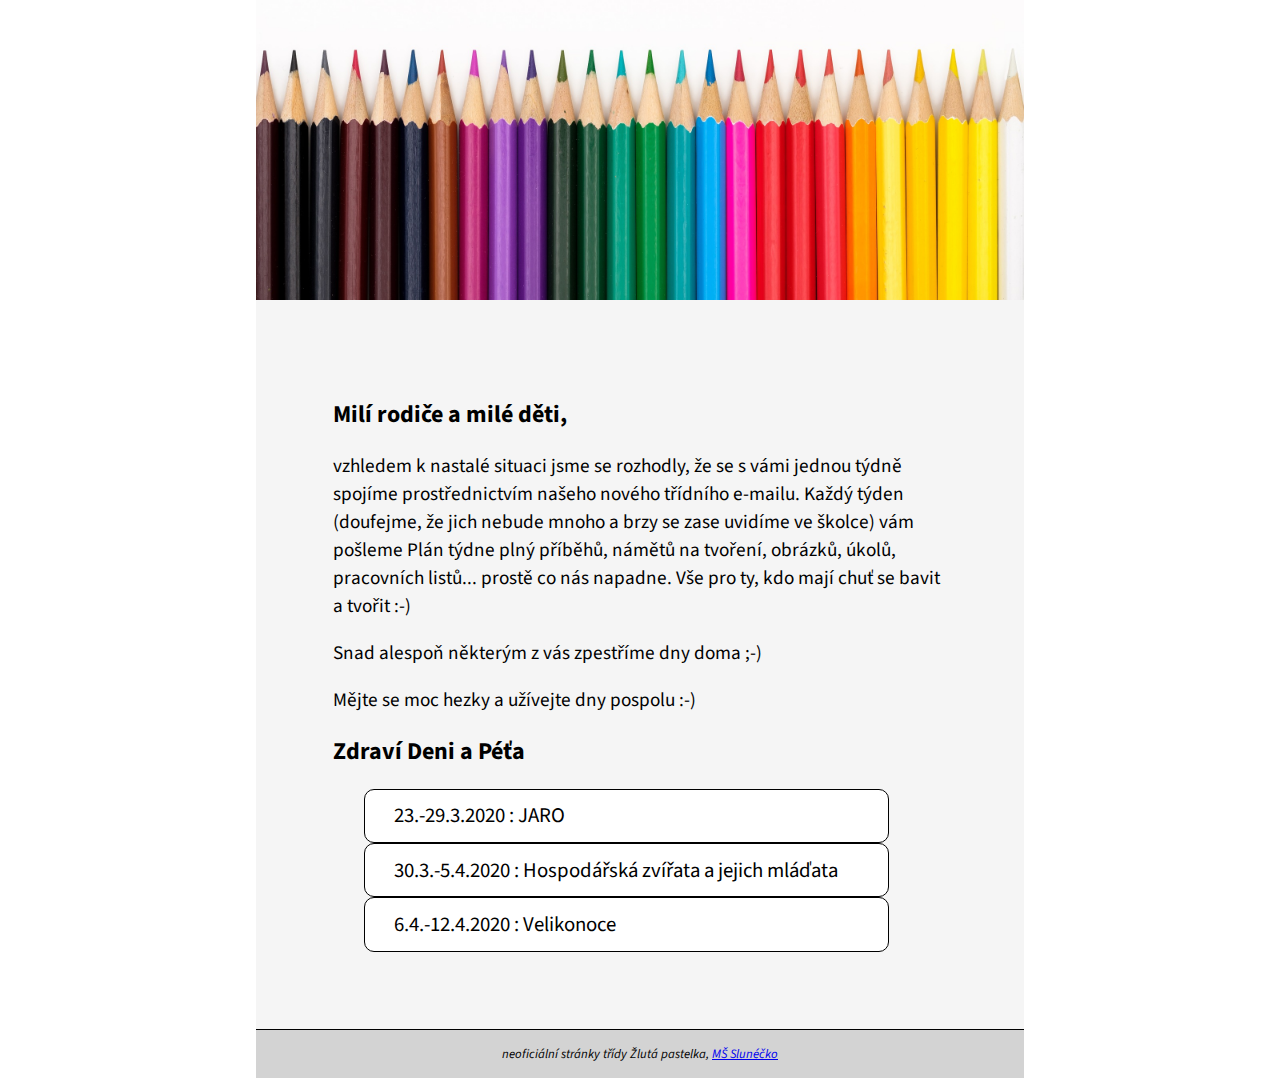
==== index.html @ 55e57c8e "Formátování textu HTML" ====
<!DOCTYPE html>
<html>

<head>
  <meta charset="utf-8">
  <meta http-equiv="X-UA-Compatible" content="IE=edge,chrome=1">
  <meta name="viewport" content="width=device-width, initial-scale=1">
  <title>Žlutá pastelka</title>
  <link href="https://fonts.googleapis.com/css?family=Source+Sans+Pro:400,700|Raleway:600,800&amp;subset=latin-ext"
    rel="stylesheet">
  <link rel="stylesheet" type="text/css" href="style.css">
</head>

<body>

  <header>
  </header>

  <div class="obsah">

    <h2>
      Milí rodiče a milé děti,
    </h2>

    <p>
      vzhledem k nastalé situaci jsme se rozhodly, že se s vámi jednou týdně spojíme prostřednictvím našeho nového
      třídního e-mailu. Každý týden (doufejme, že jich nebude mnoho a brzy se zase uvidíme ve školce) vám pošleme Plán
      týdne plný příběhů, námětů na tvoření, obrázků, úkolů, pracovních listů... prostě co nás napadne. Vše pro ty, kdo
      mají chuť se bavit a tvořit :-)
    </p>
    <p>
      Snad alespoň některým z vás zpestříme dny doma ;-)
    </p>
    <p>
      Mějte se moc hezky a užívejte dny pospolu :-)
    </p>
    <h2>
      Zdraví Deni a Péťa
    </h2>


    <div class="odkaz">
      <a href="tyden01.html">
        23.-29.3.2020 : JARO
      </a>
    </div>

    <div class="odkaz">
      <a href="tyden02.html">
        30.3.-5.4.2020 : Hospodářská zvířata a jejich mláďata
      </a>
    </div>

    <div class="odkaz">
      <a href="tyden03.html">
        6.4.-12.4.2020 : Velikonoce
      </a>
    </div>

  </div>

  <footer class="zapati">
    neoficiální stránky třídy Žlutá pastelka, <a href="http://www.skolkaslunecko.cz/">MŠ Slunéčko</a>
  </footer>

</body>

</html>
---- style.css ----
/* nejsme vcerejsi, pouzivame moderni box model */
html { box-sizing: border-box; }
*, :after, :before { box-sizing: inherit; }


/* -------------------------------------------------- */

/*
pouzivame mobile first pristup
tj. vychozi styly mimo media query jsou pro nejmensi mobilni zarizeni (telefony)
s pribyvajici sirkou pridavame media query pro...
tablety:
@media (min-width: 480px) {
}
notebook/pc:
@media (min-width: 860px) {
}
*/
body {
  margin: 0;
  font-family: 'Source Sans Pro', sans-serif;
}

header{
  background-image: url("images/pastelky3.jpg");
  height: 150px;
  background-repeat: no-repeat;
  background-size: cover;
  background-position: bottom;  
}
header img{
  width: 100%;
  display: block;
}

.obsah{
  /* background-image: url("images/pozadi2.jpg"); */
  background-color: WhiteSmoke;
  padding: 5%;
}

h1{
  text-align: center;
}

.box_noty{
  text-align:center;
}
.noty{
  width:30%;
}

.fotogalerie{
  display: flex;
  flex-wrap: wrap;
}
.fotogalerie img{
  width: 100%;
  text-align: center;
}
.fotogalerie a{
  border: 0.25px solid black;
  display: inline-block;
  text-decoration: none;
  width: calc(100% / 3);
  background-color: white;
}

/* class="odkaz" - hlavni odkaz v index.html */
.odkaz{
  padding-left: 5%;
}
.odkaz a{
  text-decoration: none;
  color: black;
  font-size: 1rem;
  display: block;
  background-color: white;
  border: 1px solid black;
  border-radius: 10px;
  width: 90%;
  padding: 2% 5%;
  /* text-align: center; */
  transition: background-color 1s;
}
.odkaz a:hover,
.odkaz a:focus {
  background-color: yellow;
}
/* class="odkaz" - hlavni odkaz v index.html */

.zpet{
  text-align: right;
  font-size: 0.7rem;
}
.zpet a{
  text-decoration: none;
  color: black;
  font-weight: bolder;
  border: 0.5px solid black;
  border-radius: 5px;
  background-color: yellow;
  padding: 5px;
}

 /* .odkaz_pisnicka {
  text-decoration: none;
  color: black;
  font-weight: bolder;
  border: 0.2px solid black;
  border-radius: 5px;
  background-color: whitesmoke;
  padding: 0.5px 5px;
  transition: background-color 0.5s;
}
.odkaz_pisnicka:hover,
.odkaz_pisnicka:focus {
  background-color:LightYellow;
}  */

.zapati{
  background-color: LightGrey;
  text-align: center;
  text-decoration: darkslategrey;
  font-style: italic;
  padding: 2%;
  border-top: 0.5px solid black;
  font-size: 0.8rem;
}

/*-----------------------------*/
/* tablety: */
@media (min-width: 480px) {
  header{
    height: 250px;
  }
  .obsah{
    padding: 10%;
  }
}
/*----------------------*/
/* notebook/pc: */
@media (min-width: 860px) {
  header{
    height: 300px;
  }
  body {
    padding: 0 20%;
  }
  p{
    font-size: 1.2rem;
  }
  .fotogalerie a{
    width: calc(100% / 6); 
  }
  .odkaz a {
    font-size: 1.3rem;
  }
  .zpet{
    font-size: 1rem;  
  }
}
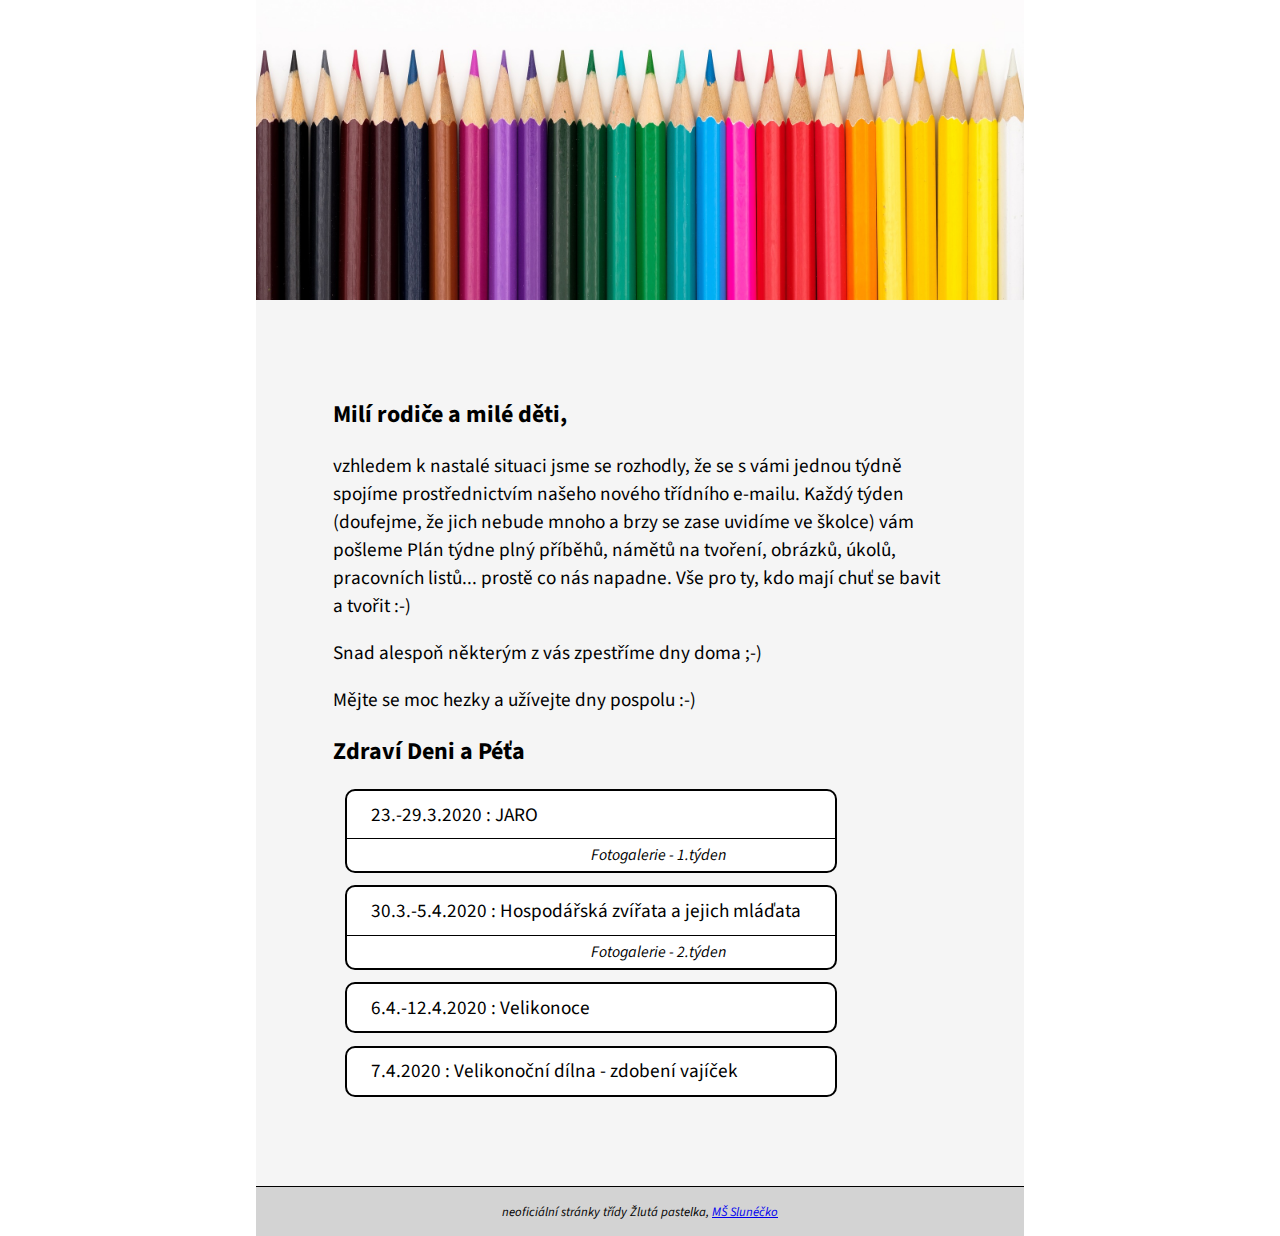
==== commit aedb8893: "Velikonoční dílna" ====
--- a/index.html
+++ b/index.html
@@ -39,22 +39,49 @@
     </h2>
 
 
-    <div class="odkaz">
-      <a href="tyden01.html">
-        23.-29.3.2020 : JARO
-      </a>
+    <div class="tema">
+      <div class="odkaz">
+        <a href="tyden01.html">
+          23.-29.3.2020 : JARO
+        </a>
+      </div>
+
+      <div class="odkaz-galerie">
+        <a href="https://beniskoveskolka.rajce.idnes.cz/ZLUTA_PASTELKA_1.tyden_doma/">
+          Fotogalerie - 1.týden
+        </a>
+      </div>
     </div>
 
-    <div class="odkaz">
-      <a href="tyden02.html">
-        30.3.-5.4.2020 : Hospodářská zvířata a jejich mláďata
-      </a>
+    <div class="tema">
+
+      <div class="odkaz">
+        <a href="tyden02.html">
+          30.3.-5.4.2020 : Hospodářská zvířata a jejich mláďata
+        </a>
+      </div>
+
+      <div class="odkaz-galerie">
+        <a href="https://beniskoveskolka.rajce.idnes.cz/ZLUTA_PASTELKA_2.tyden_-_Tema_Na_statku/">
+          Fotogalerie - 2.týden
+        </a>
+      </div>
     </div>
 
-    <div class="odkaz">
-      <a href="tyden03.html">
-        6.4.-12.4.2020 : Velikonoce
-      </a>
+    <div class="tema">
+      <div class="odkaz">
+        <a href="tyden03.html">
+          6.4.-12.4.2020 : Velikonoce
+        </a>
+      </div>
+    </div>
+
+    <div class="tema">
+      <div class="odkaz">
+        <a href="velikonocni_dilna.html">
+          7.4.2020 : Velikonoční dílna - zdobení vajíček
+        </a>
+      </div>
     </div>
 
   </div>
--- a/style.css
+++ b/style.css
@@ -34,7 +34,6 @@
 }
 
 .obsah{
-  /* background-image: url("images/pozadi2.jpg"); */
   background-color: WhiteSmoke;
   padding: 5%;
 }
@@ -66,29 +65,44 @@
   background-color: white;
 }
 
+.tema{
+  border: 2px solid black;
+  background-color: white;
+  border-radius: 10px;
+  width: 80%;
+  margin: 2%;
+}
 /* class="odkaz" - hlavni odkaz v index.html */
-.odkaz{
-  padding-left: 5%;
-}
 .odkaz a{
   text-decoration: none;
   color: black;
   font-size: 1rem;
   display: block;
-  background-color: white;
-  border: 1px solid black;
-  border-radius: 10px;
-  width: 90%;
+  width: 100%;
   padding: 2% 5%;
-  /* text-align: center; */
-  transition: background-color 1s;
 }
 .odkaz a:hover,
 .odkaz a:focus {
-  background-color: yellow;
+  color: gold;
 }
 /* class="odkaz" - hlavni odkaz v index.html */
 
+/* class="odkaz-galerie" - hlavni odkaz v index.html */
+.odkaz-galerie a{
+  text-decoration: none;
+  color: black;
+  font-size: 0.8rem;
+  display: inline-block;
+  border-top: 0.5px solid black;
+  width: 100%;
+  padding: 2% 25%;
+  font-style: italic;
+}
+.odkaz-galerie a:hover,
+.odkaz-galerie a:focus {
+  color: gold;
+}
+/* class="odkaz-galerie" - hlavni odkaz v index.html */
 .zpet{
   text-align: right;
   font-size: 0.7rem;
@@ -154,9 +168,13 @@
     width: calc(100% / 6); 
   }
   .odkaz a {
-    font-size: 1.3rem;
+    font-size: 1.2rem;
   }
   .zpet{
     font-size: 1rem;  
   }
+  .odkaz-galerie a{
+    font-size: 1rem;
+    padding: 1% 0% 1% 50%;
+  }
 }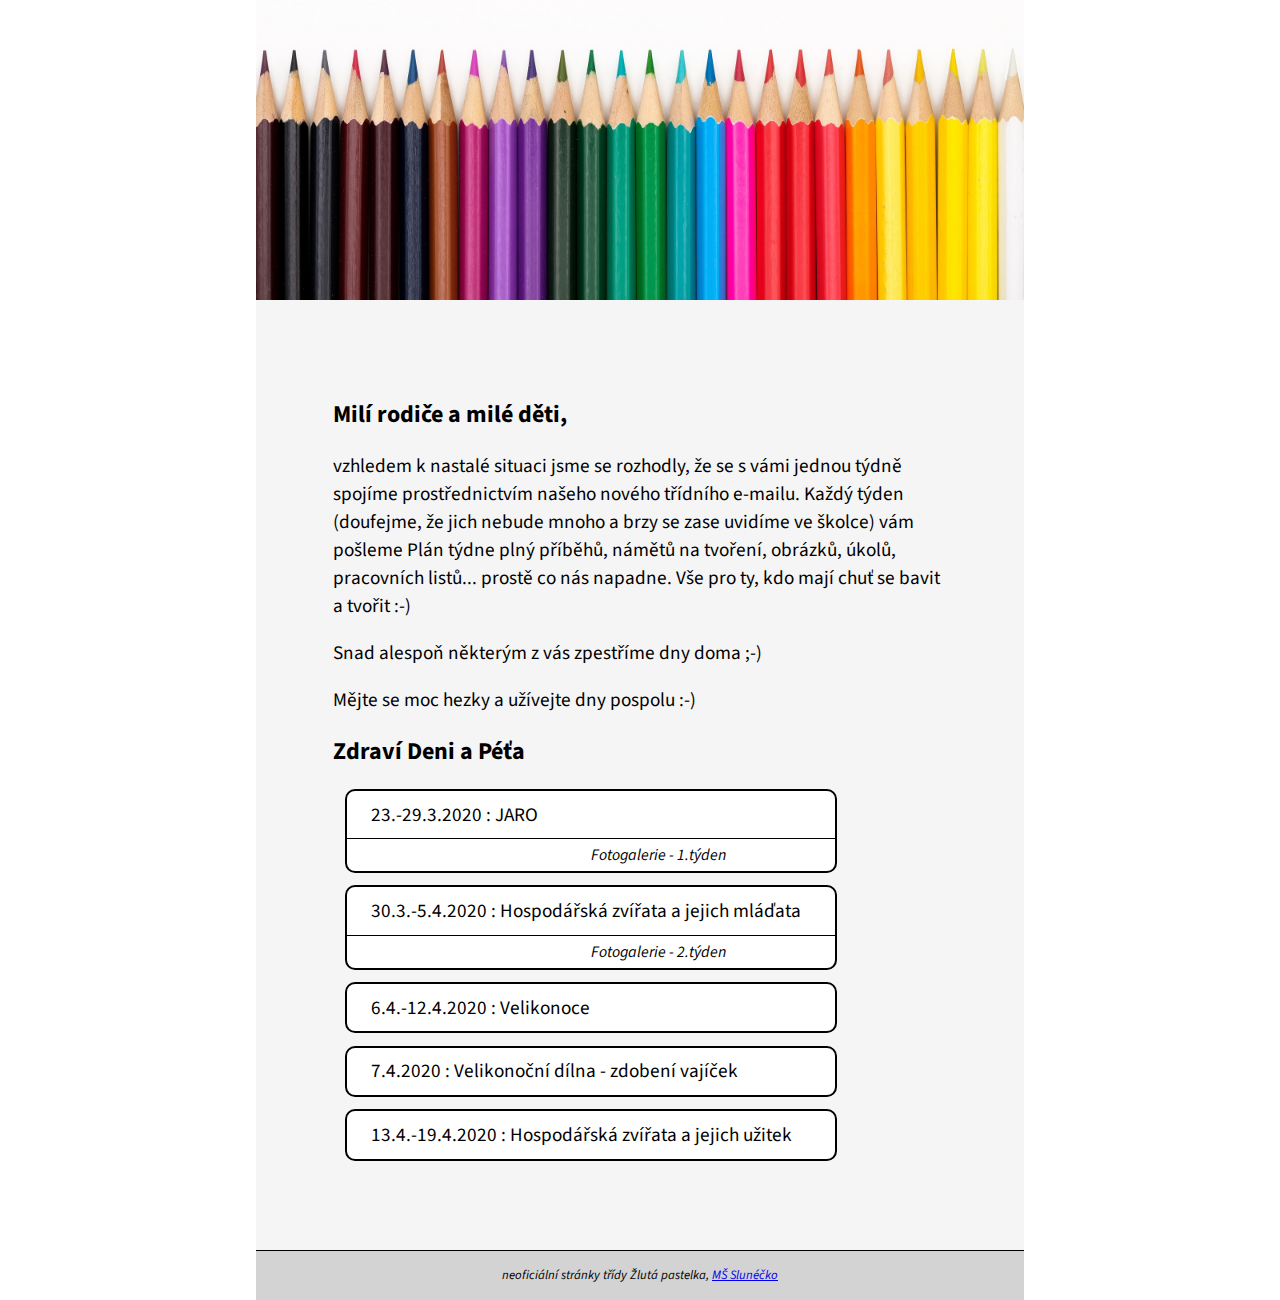
==== commit f2755d53: "4.tyden" ====
--- a/index.html
+++ b/index.html
@@ -84,6 +84,14 @@
       </div>
     </div>
 
+    <div class="tema">
+      <div class="odkaz">
+        <a href="tyden04.html">
+          13.4.-19.4.2020 : Hospodářská zvířata a jejich užitek
+        </a>
+      </div>
+    </div>
+
   </div>
 
   <footer class="zapati">
--- a/style.css
+++ b/style.css
@@ -92,7 +92,7 @@
   text-decoration: none;
   color: black;
   font-size: 0.8rem;
-  display: inline-block;
+  display: block;
   border-top: 0.5px solid black;
   width: 100%;
   padding: 2% 25%;
@@ -142,6 +142,18 @@
   font-size: 0.8rem;
 }
 
+.basnicka_tyden04{
+  font-style: italic;
+  text-align: center;
+  font-size: 1rem;
+}
+
+.seznam_tyden04 li{
+  padding-bottom: 2%;
+}
+.seznam_tyden04 .fotogalerie{
+  padding: 2% 0 2% 0;
+}
 /*-----------------------------*/
 /* tablety: */
 @media (min-width: 480px) {
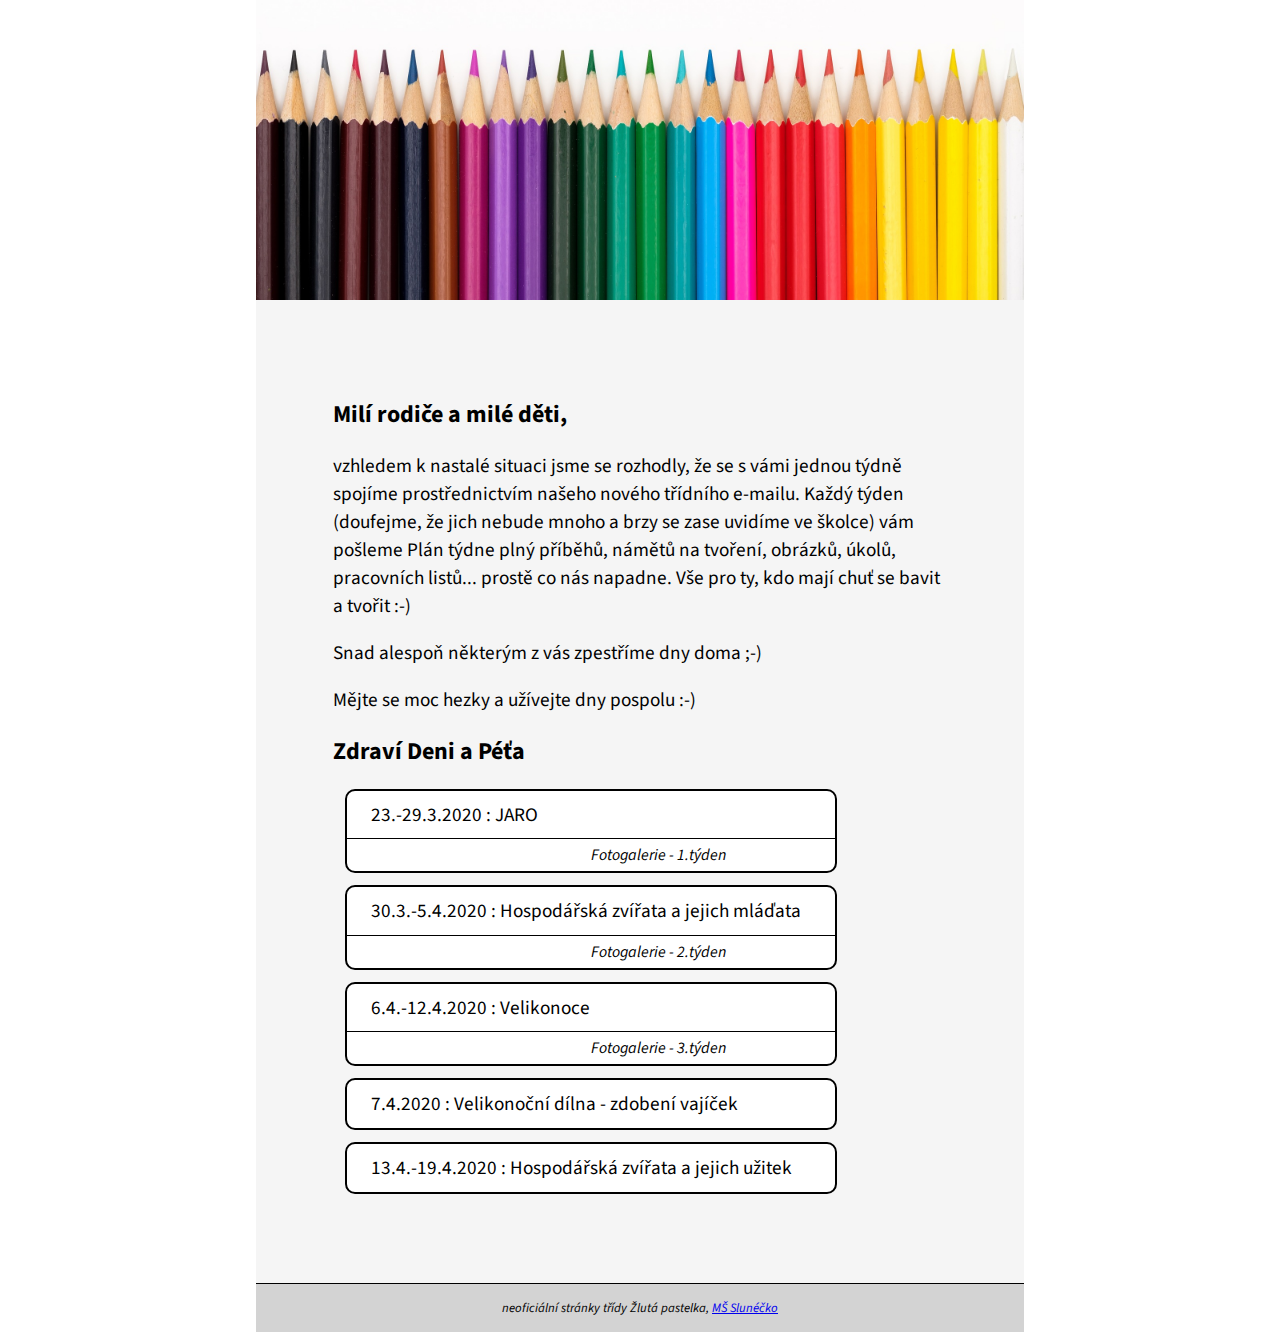
==== commit fa2f39d3: "Doplnění 4.týden" ====
--- a/index.html
+++ b/index.html
@@ -74,6 +74,12 @@
           6.4.-12.4.2020 : Velikonoce
         </a>
       </div>
+      <div class="odkaz-galerie">
+        <a href="https://beniskoveskolka.rajce.idnes.cz/ZLUTA_PASTELKA_3.tyden-Velikonoce/">
+          Fotogalerie - 3.týden
+        </a>
+      </div>
+
     </div>
 
     <div class="tema">
--- a/style.css
+++ b/style.css
@@ -154,6 +154,13 @@
 .seznam_tyden04 .fotogalerie{
   padding: 2% 0 2% 0;
 }
+.tyden04_pohadka_predel{
+    /* content:""; */
+  width:25%;
+  margin:auto;
+  border-bottom:1px dashed black;
+}
+
 /*-----------------------------*/
 /* tablety: */
 @media (min-width: 480px) {
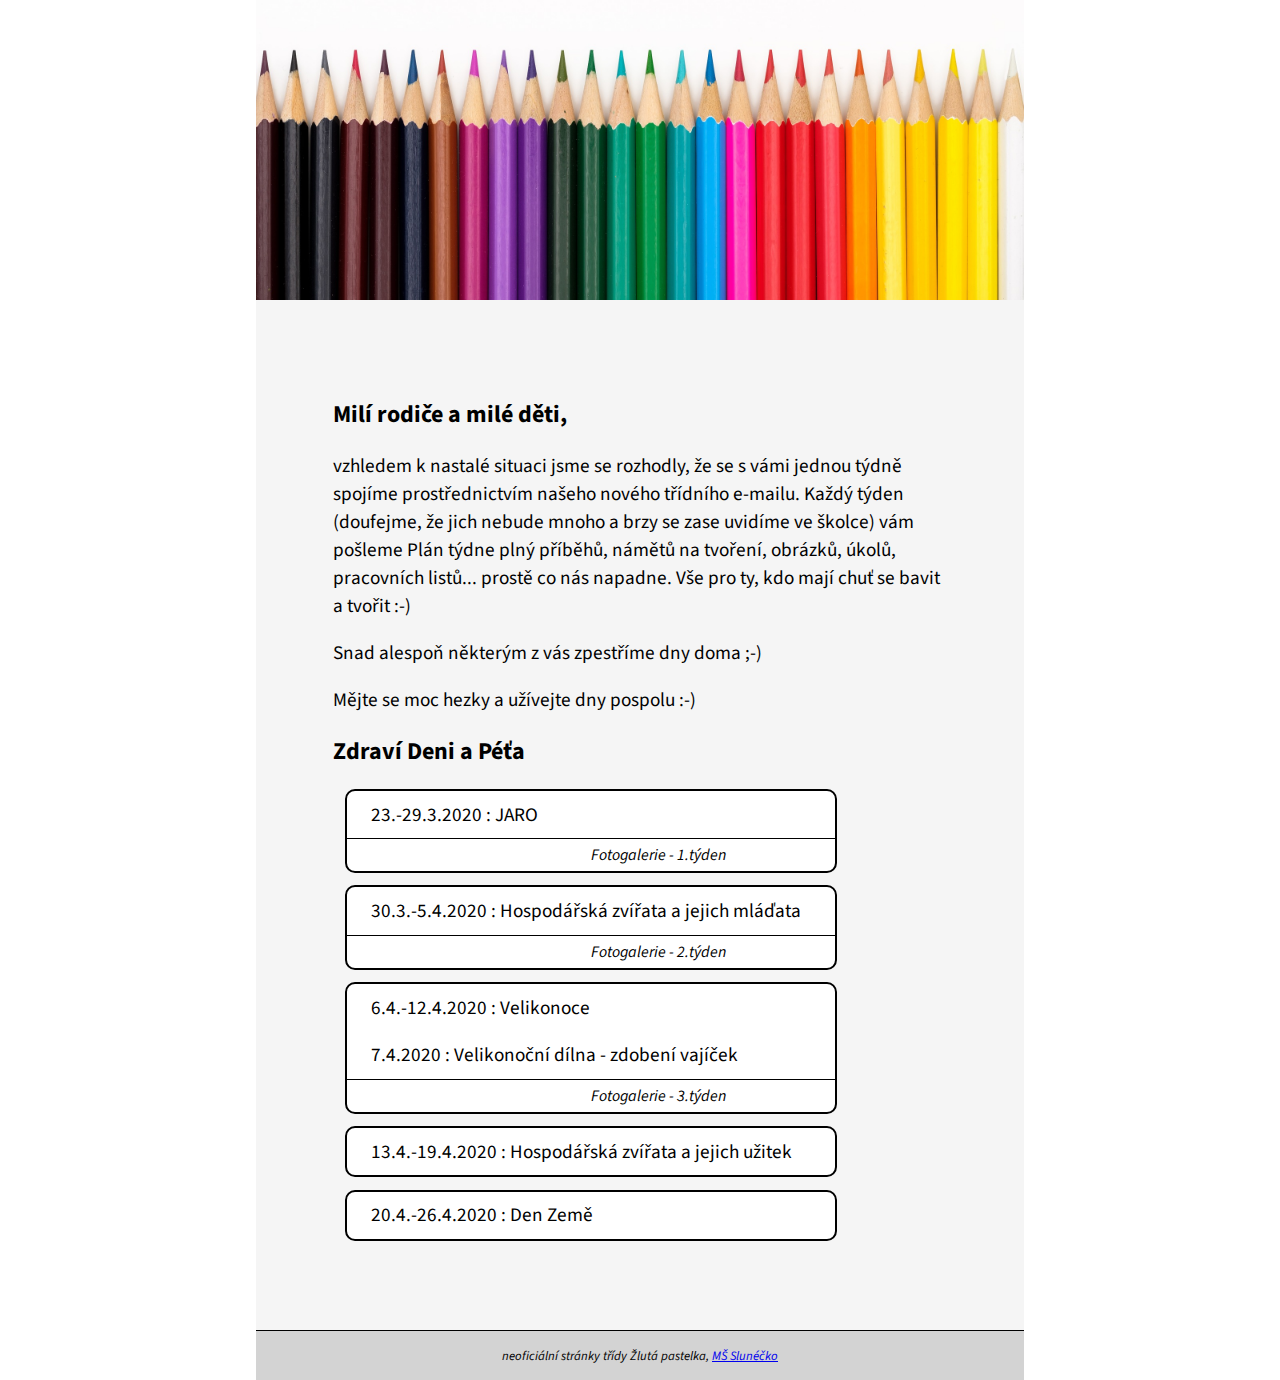
==== commit 8720ca23: "tyden 05" ====
--- a/index.html
+++ b/index.html
@@ -74,6 +74,13 @@
           6.4.-12.4.2020 : Velikonoce
         </a>
       </div>
+      
+      <div class="odkaz">
+        <a href="velikonocni_dilna.html">
+          7.4.2020 : Velikonoční dílna - zdobení vajíček
+        </a>
+      </div>
+
       <div class="odkaz-galerie">
         <a href="https://beniskoveskolka.rajce.idnes.cz/ZLUTA_PASTELKA_3.tyden-Velikonoce/">
           Fotogalerie - 3.týden
@@ -82,13 +89,13 @@
 
     </div>
 
-    <div class="tema">
+    <!-- <div class="tema">
       <div class="odkaz">
         <a href="velikonocni_dilna.html">
           7.4.2020 : Velikonoční dílna - zdobení vajíček
         </a>
       </div>
-    </div>
+    </div> -->
 
     <div class="tema">
       <div class="odkaz">
@@ -98,9 +105,21 @@
       </div>
     </div>
 
+    <div class="tema">
+      <div class="odkaz">
+        <a href="tyden05.html">
+          20.4.-26.4.2020 : Den Země
+        </a>
+      </div>
+    </div>
+
   </div>
 
   <footer class="zapati">
+    <!-- TOP LIST martulinka.cz -->
+    <a class="toplist" href="https://www.toplist.cz/" target="_top"><img
+      src="https://toplist.cz/count.asp?id=1798950" alt="TOPlist" border="0"></a>
+      <!-- TOP LIST -->
     neoficiální stránky třídy Žlutá pastelka, <a href="http://www.skolkaslunecko.cz/">MŠ Slunéčko</a>
   </footer>
 
--- a/style.css
+++ b/style.css
@@ -21,6 +21,10 @@
   font-family: 'Source Sans Pro', sans-serif;
 }
 
+.toplist{
+  display: none;
+}
+
 header{
   background-image: url("images/pastelky3.jpg");
   height: 150px;
@@ -148,10 +152,12 @@
   font-size: 1rem;
 }
 
-.seznam_tyden04 li{
+.seznam_tyden04 li,
+.seznam_tyden05 li{
   padding-bottom: 2%;
 }
-.seznam_tyden04 .fotogalerie{
+.seznam_tyden04 .fotogalerie,
+.seznam_tyden05 .fotogalerie{
   padding: 2% 0 2% 0;
 }
 .tyden04_pohadka_predel{
@@ -160,7 +166,14 @@
   margin:auto;
   border-bottom:1px dashed black;
 }
-
+.podseznam_tyden05{
+  padding-top: 2%;
+  font-style: italic;
+}
+.tyden05_modra{
+  color: blue;
+  font-weight: bold;
+}
 /*-----------------------------*/
 /* tablety: */
 @media (min-width: 480px) {
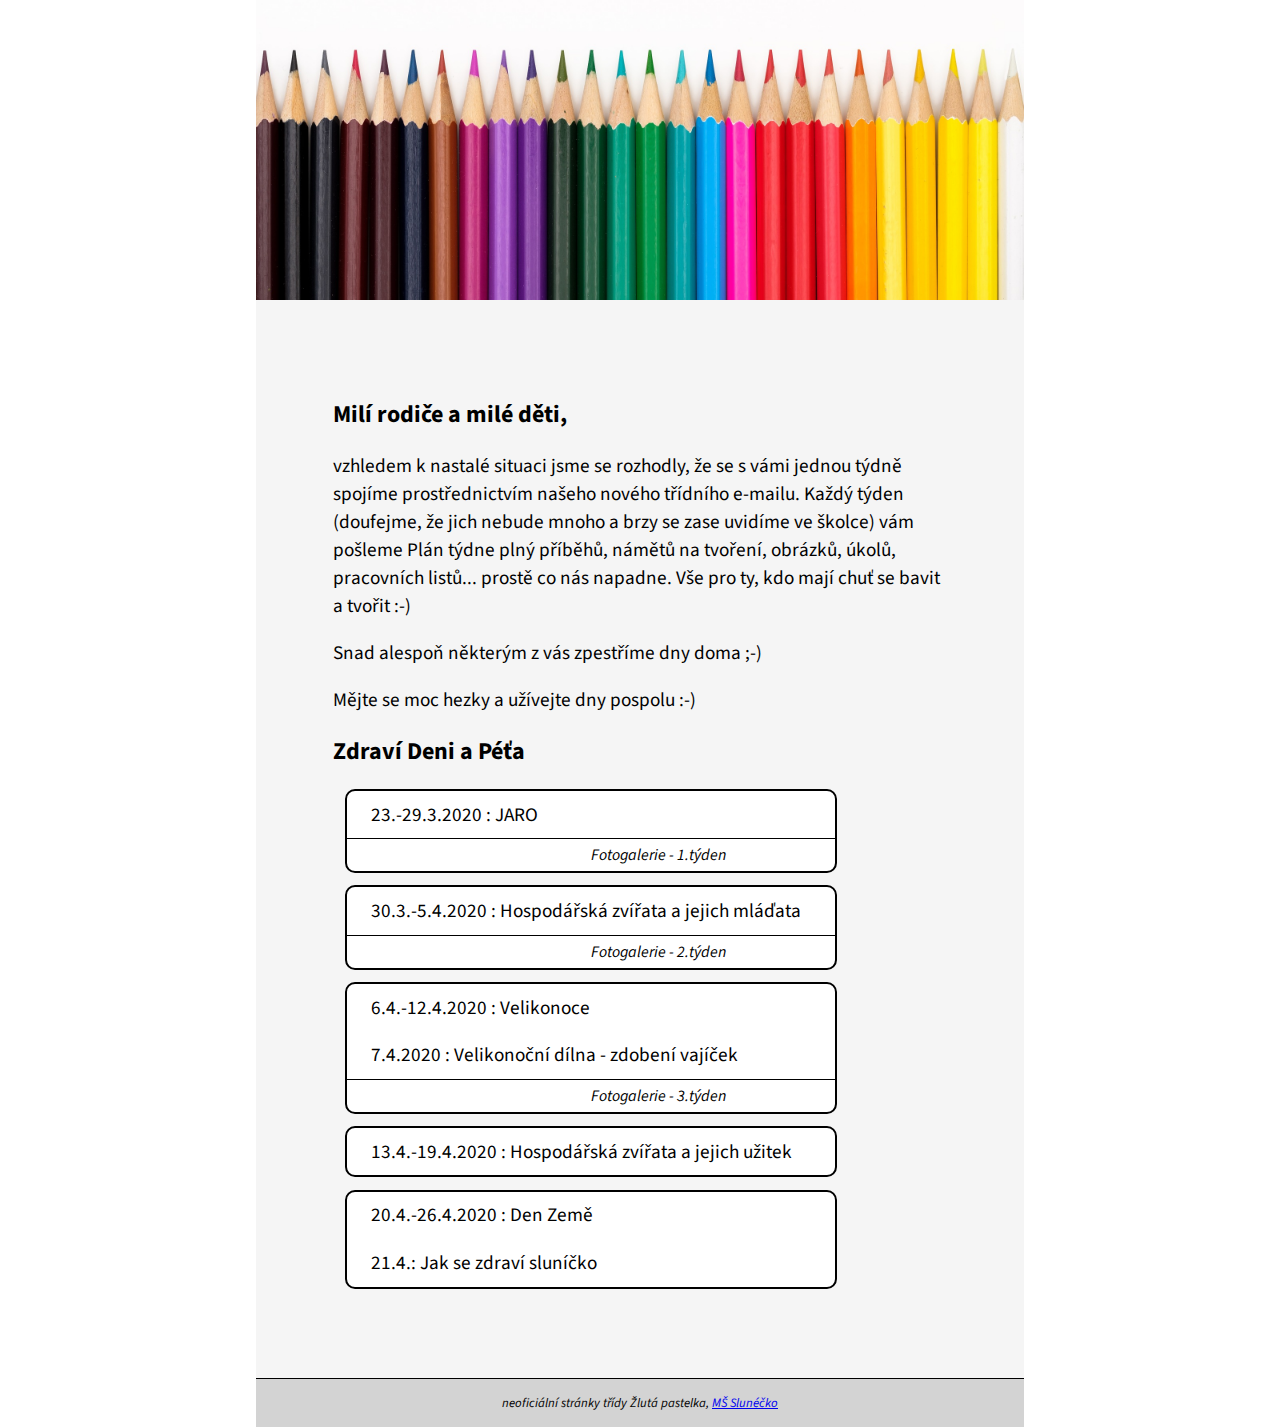
==== commit 3cba3ba8: "Doplnění týden 5" ====
--- a/index.html
+++ b/index.html
@@ -111,6 +111,11 @@
           20.4.-26.4.2020 : Den Země
         </a>
       </div>
+      <div class="odkaz">
+        <a href="tyden05_slunicko.html">
+          21.4.: Jak se zdraví sluníčko
+        </a>
+      </div>
     </div>
 
   </div>
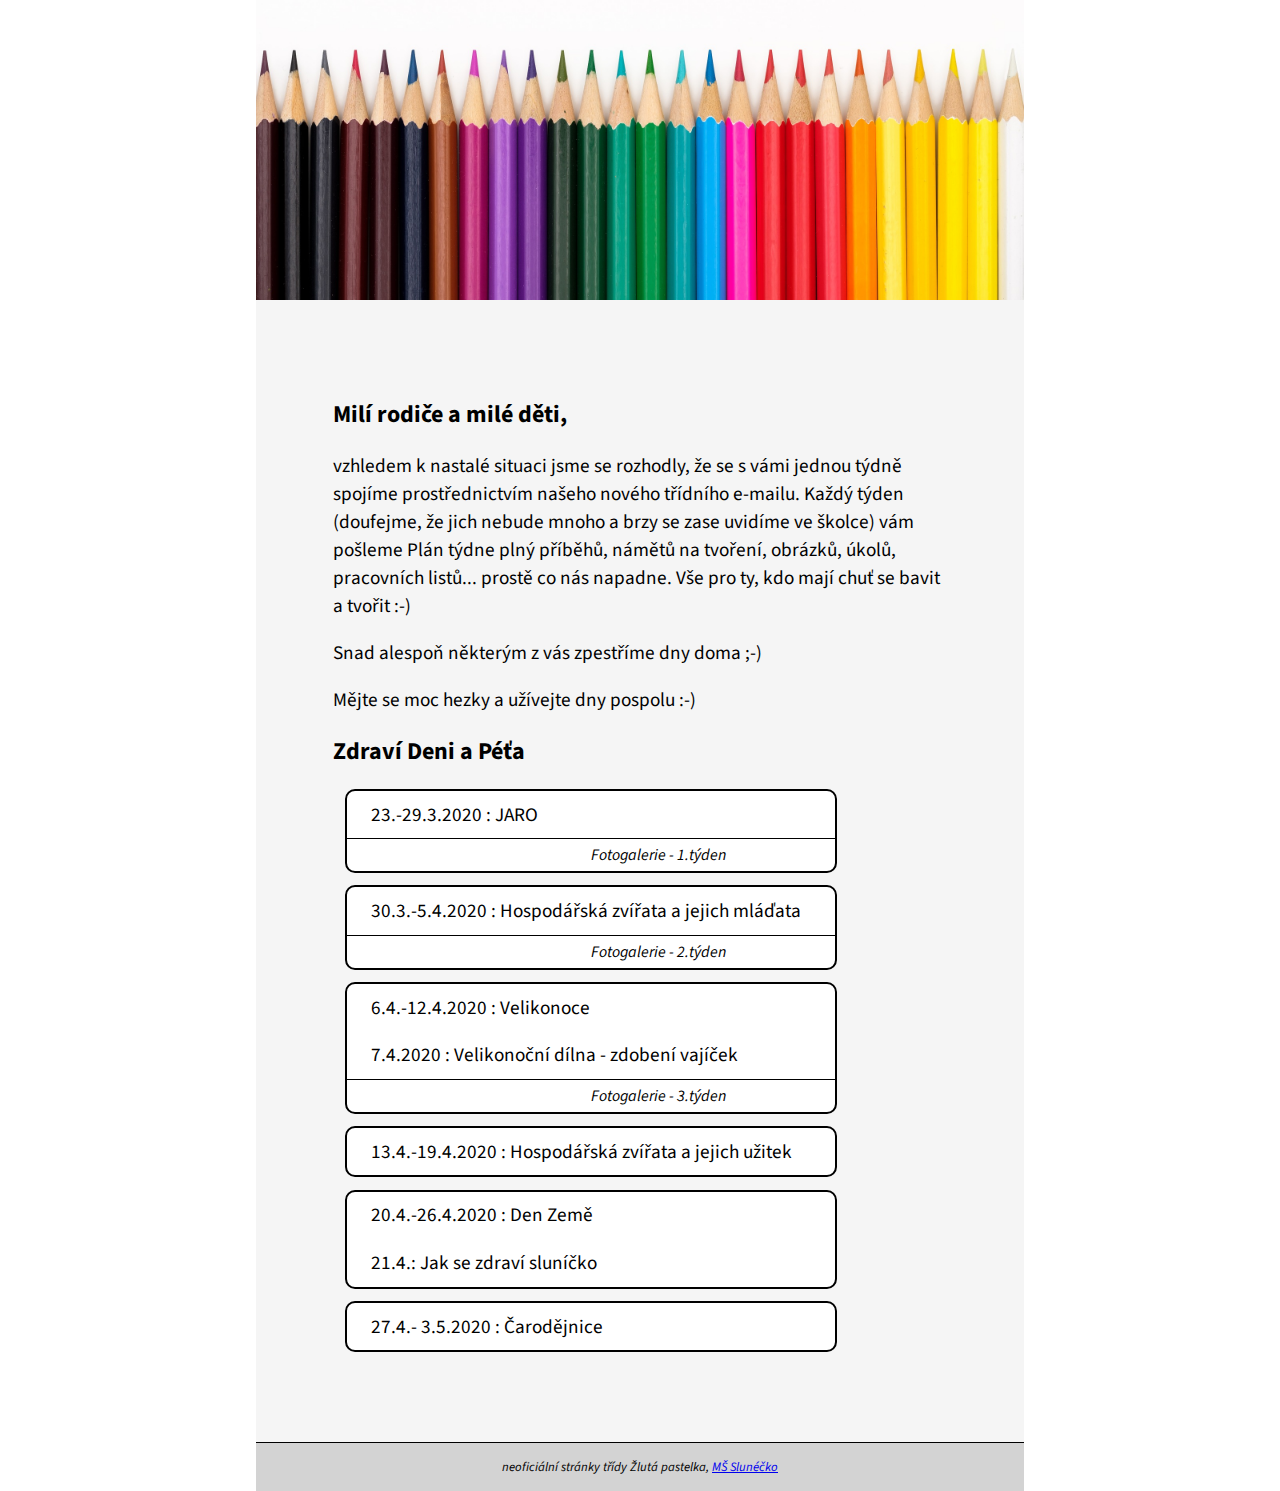
==== commit 4cef80d2: "týden 06" ====
--- a/index.html
+++ b/index.html
@@ -118,6 +118,14 @@
       </div>
     </div>
 
+    <div class="tema">
+      <div class="odkaz">
+        <a href="tyden06.html">
+          27.4.- 3.5.2020 : Čarodějnice
+        </a>
+      </div>
+    </div>
+
   </div>
 
   <footer class="zapati">
--- a/style.css
+++ b/style.css
@@ -153,10 +153,12 @@
 }
 
 .seznam_tyden04 li,
-.seznam_tyden05 li{
+.seznam_tyden05 li,
+.seznam_tyden06 li{
   padding-bottom: 2%;
 }
 .seznam_tyden04 .fotogalerie,
+.seznam_tyden05 .fotogalerie,
 .seznam_tyden05 .fotogalerie{
   padding: 2% 0 2% 0;
 }
@@ -174,6 +176,9 @@
   color: blue;
   font-weight: bold;
 }
+.seznam_tyden06_ciselny{
+  
+}
 /*-----------------------------*/
 /* tablety: */
 @media (min-width: 480px) {
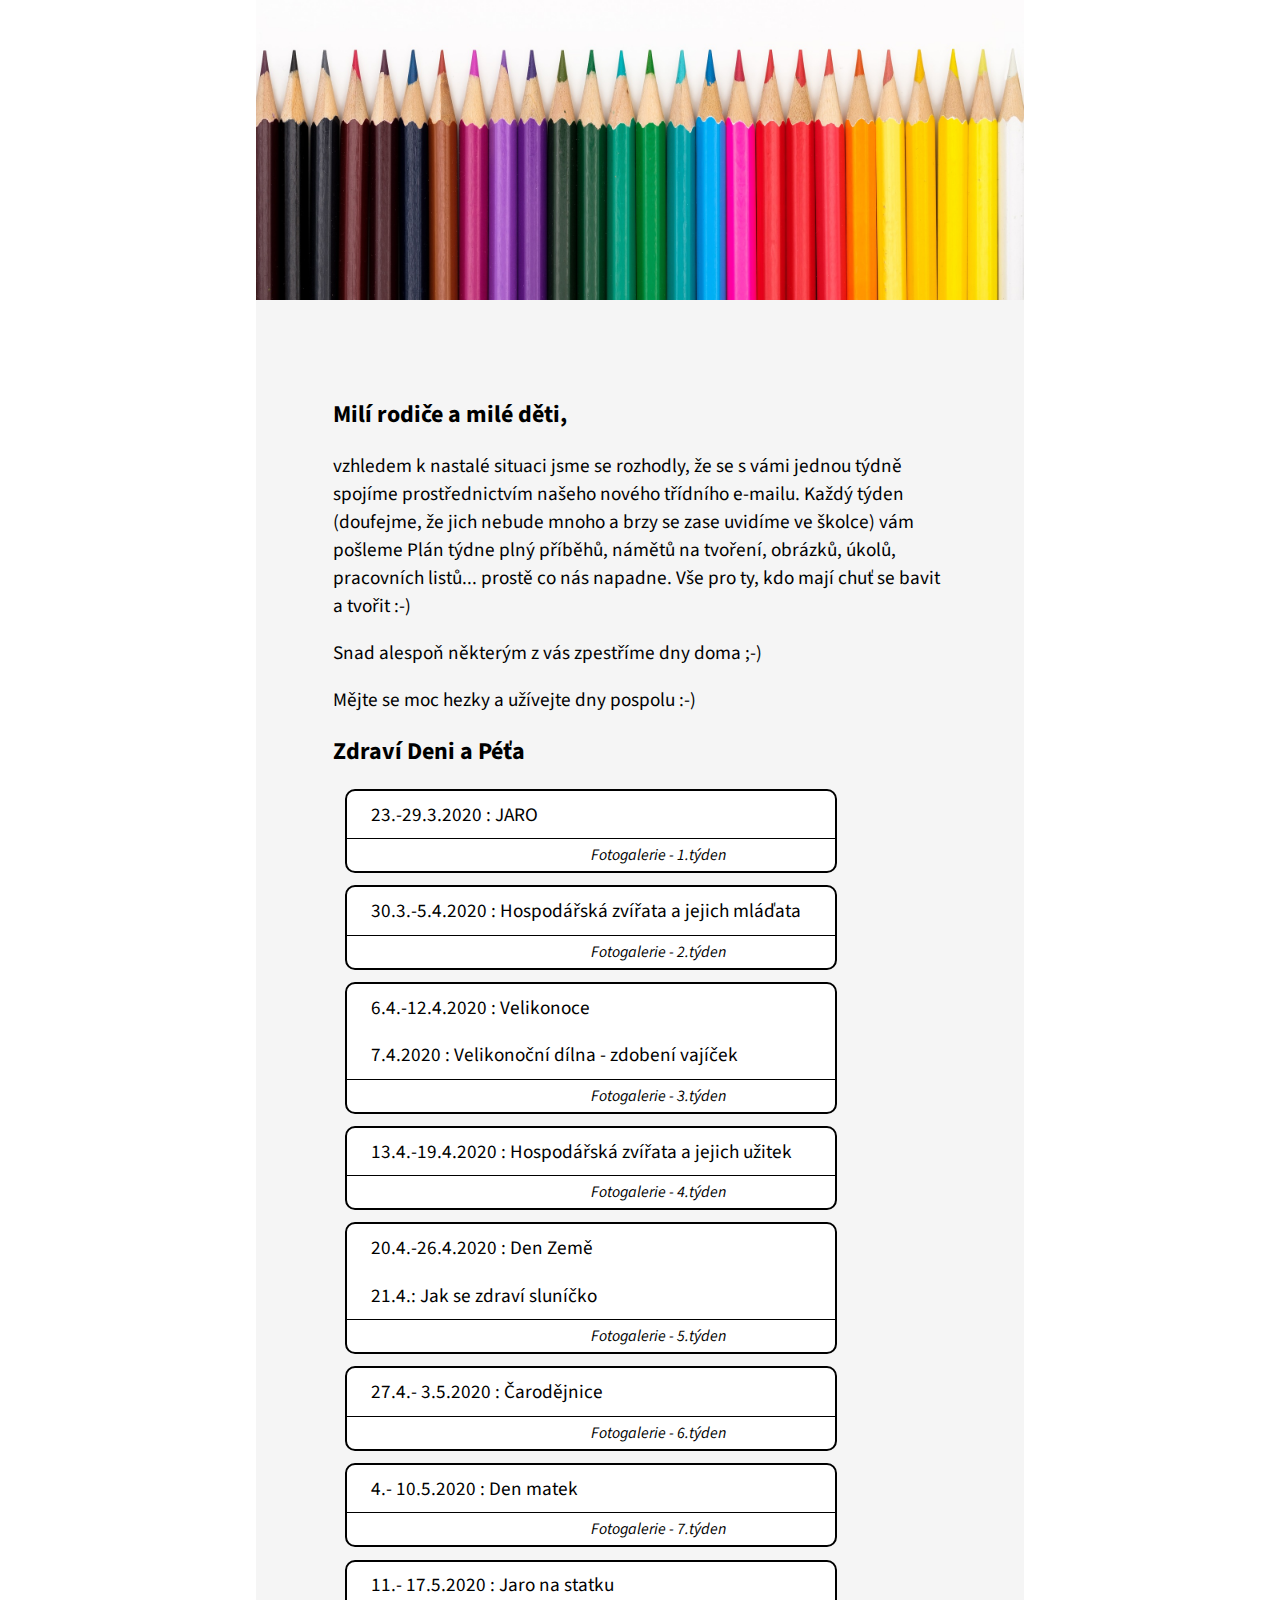
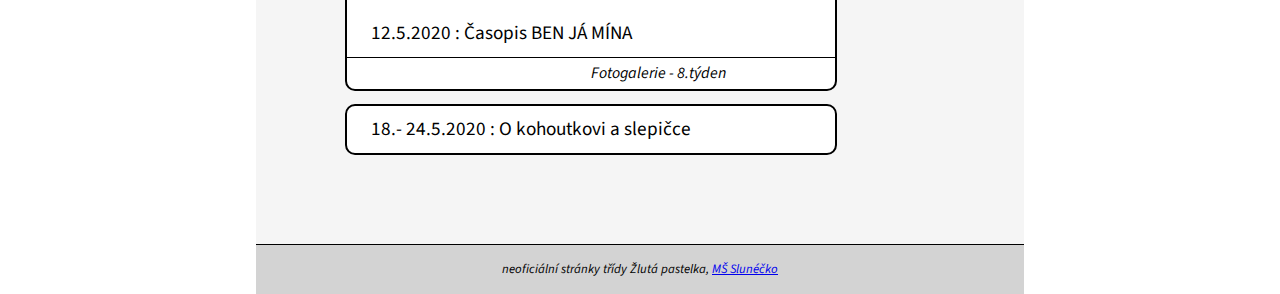
==== commit 09a8290d: "9. týden" ====
--- a/index.html
+++ b/index.html
@@ -74,7 +74,7 @@
           6.4.-12.4.2020 : Velikonoce
         </a>
       </div>
-      
+
       <div class="odkaz">
         <a href="velikonocni_dilna.html">
           7.4.2020 : Velikonoční dílna - zdobení vajíček
@@ -103,6 +103,11 @@
           13.4.-19.4.2020 : Hospodářská zvířata a jejich užitek
         </a>
       </div>
+      <div class="odkaz-galerie">
+        <a href="https://beniskoveskolka.rajce.idnes.cz/ZLUTA_PASTELKA_4.tyden-Uzitek_na_statku/">
+          Fotogalerie - 4.týden
+        </a>
+      </div>
     </div>
 
     <div class="tema">
@@ -116,6 +121,12 @@
           21.4.: Jak se zdraví sluníčko
         </a>
       </div>
+      <div class="odkaz-galerie">
+        <a href="https://beniskoveskolka.rajce.idnes.cz/ZLUTA_PASTELKA_5.tyden-_DEN_ZEME/">
+          Fotogalerie - 5.týden
+        </a>
+      </div>
+
     </div>
 
     <div class="tema">
@@ -124,15 +135,64 @@
           27.4.- 3.5.2020 : Čarodějnice
         </a>
       </div>
+      <div class="odkaz-galerie">
+        <a href="https://beniskoveskolka.rajce.idnes.cz/ZLUTA_PASTELKA_6.tyden_-_CARODEJNICE/">
+          Fotogalerie - 6.týden
+        </a>
+      </div>
+    </div>
+
+    <div class="tema">
+      <div class="odkaz">
+        <a href="tyden07.html">
+          4.- 10.5.2020 : Den matek
+        </a>
+      </div>
+      <div class="odkaz-galerie">
+        <a href="https://beniskoveskolka.rajce.idnes.cz/ZLUTA_PASTELKA_7.tyden-MAMINKY">
+          Fotogalerie - 7.týden
+        </a>
+      </div>
+    </div>
+
+    <div class="tema">
+      <div class="odkaz">
+        <a href="tyden08.html">
+          11.- 17.5.2020 : Jaro na statku
+        </a>
+      </div>
+      <div class="odkaz">
+        <a href="tyden08_casopis.html">
+          12.5.2020 : Časopis BEN JÁ MÍNA
+        </a>
+      </div>
+      <div class="odkaz-galerie">
+        <a href="https://beniskoveskolka.rajce.idnes.cz/ZLUTA_PASTELKA_8.tyden_-_JARO_NA_STATKU/">
+          Fotogalerie - 8.týden
+        </a>
+      </div>
+    </div>
+
+    <div class="tema">
+      <div class="odkaz">
+        <a href="tyden09.html">
+          18.- 24.5.2020 : O kohoutkovi a slepičce
+        </a>
+      </div>
+      <!-- <div class="odkaz-galerie">
+        <a href="https://beniskoveskolka.rajce.idnes.cz/ZLUTA_PASTELKA_7.tyden-MAMINKY">
+          Fotogalerie - 7.týden
+        </a>
+      </div> -->
     </div>
 
   </div>
 
   <footer class="zapati">
     <!-- TOP LIST martulinka.cz -->
-    <a class="toplist" href="https://www.toplist.cz/" target="_top"><img
-      src="https://toplist.cz/count.asp?id=1798950" alt="TOPlist" border="0"></a>
-      <!-- TOP LIST -->
+    <a class="toplist" href="https://www.toplist.cz/" target="_top"><img src="https://toplist.cz/count.asp?id=1798950"
+        alt="TOPlist" border="0"></a>
+    <!-- TOP LIST -->
     neoficiální stránky třídy Žlutá pastelka, <a href="http://www.skolkaslunecko.cz/">MŠ Slunéčko</a>
   </footer>
 
--- a/style.css
+++ b/style.css
@@ -69,6 +69,10 @@
   background-color: white;
 }
 
+.fotogalerie_tyden08_casopis  img{
+  width: 100%;
+}
+
 .tema{
   border: 2px solid black;
   background-color: white;
@@ -154,12 +158,18 @@
 
 .seznam_tyden04 li,
 .seznam_tyden05 li,
-.seznam_tyden06 li{
+.seznam_tyden06 li,
+.seznam_tyden07 li,
+.seznam_tyden08 li,
+.seznam_tyden09 li{
   padding-bottom: 2%;
 }
 .seznam_tyden04 .fotogalerie,
 .seznam_tyden05 .fotogalerie,
-.seznam_tyden05 .fotogalerie{
+.seznam_tyden06 .fotogalerie,
+.seznam_tyden07 .fotogalerie,
+.seznam_tyden08 .fotogalerie,
+.seznam_tyden09 .fotogalerie{
   padding: 2% 0 2% 0;
 }
 .tyden04_pohadka_predel{
@@ -168,17 +178,21 @@
   margin:auto;
   border-bottom:1px dashed black;
 }
-.podseznam_tyden05{
+.podseznam_tyden05,
+.podseznam_tyden07{
   padding-top: 2%;
+  font-style: italic;
+}
+.podseznam_tyden09{
+  /* padding-top: 2%; */
+  list-style-type: none;
   font-style: italic;
 }
 .tyden05_modra{
   color: blue;
   font-weight: bold;
 }
-.seznam_tyden06_ciselny{
-  
-}
+
 /*-----------------------------*/
 /* tablety: */
 @media (min-width: 480px) {
